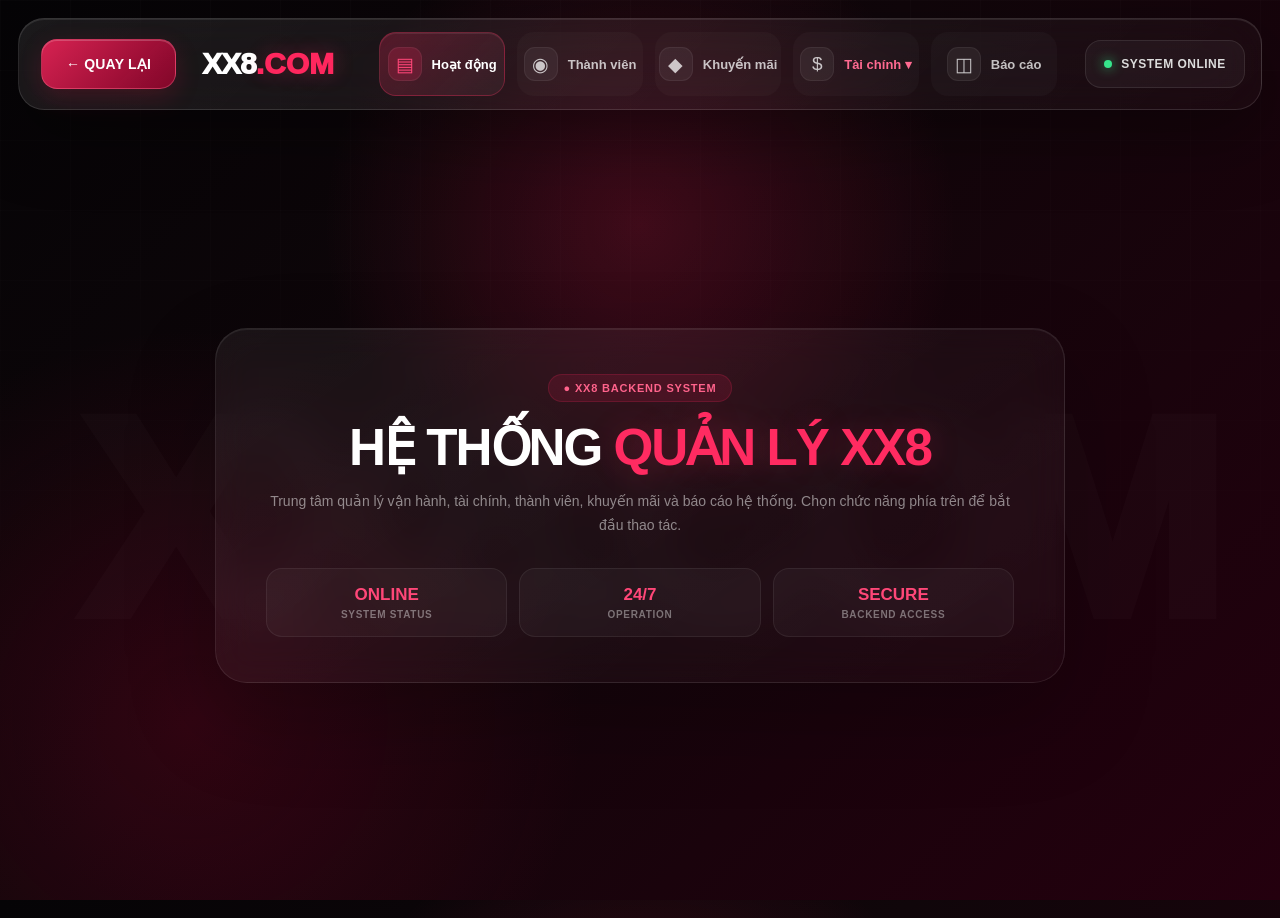
==== index.html @ fedb5f0b "Add files via upload" ====
<!DOCTYPE html>
<html lang="vi">

<head>

<meta charset="UTF-8">

<meta name="viewport" content="width=device-width, initial-scale=1.0">

<title>XX8.COM - Hệ Thống Quản Lý</title>


<style>

/* =========================================================
   RESET
========================================================= */

*{
    margin:0;
    padding:0;
    box-sizing:border-box;
}

html,
body{
    width:100%;
    height:100%;
}

body{

    font-family:
    "Segoe UI",
    Arial,
    sans-serif;

    color:#fff;

    overflow:hidden;

    background:
        radial-gradient(
            circle at 50% 25%,
            rgba(255,30,90,.20),
            transparent 34%
        ),
        radial-gradient(
            circle at 15% 80%,
            rgba(180,0,50,.20),
            transparent 30%
        ),
        linear-gradient(
            135deg,
            #050406 0%,
            #10060a 42%,
            #24000e 100%
        );
}


/* =========================================================
   BACKGROUND DECORATION
========================================================= */

body::before{

    content:"";

    position:fixed;

    inset:0;

    pointer-events:none;

    background-image:
        linear-gradient(
            rgba(255,255,255,.018) 1px,
            transparent 1px
        ),
        linear-gradient(
            90deg,
            rgba(255,255,255,.018) 1px,
            transparent 1px
        );

    background-size:
        70px 70px;

    mask-image:
        linear-gradient(
            to bottom,
            rgba(0,0,0,.75),
            transparent
        );
}


body::after{

    content:"XX8.COM";

    position:fixed;

    left:50%;
    top:58%;

    transform:
        translate(-50%,-50%);

    color:
        rgba(255,255,255,.018);

    font-size:
        clamp(120px,22vw,420px);

    font-weight:1000;

    letter-spacing:-20px;

    pointer-events:none;

    user-select:none;

    z-index:0;
}


/* =========================================================
   TOP WRAPPER
========================================================= */

.top-wrapper{

    width:calc(100% - 36px);

    height:92px;

    margin:18px;

    position:relative;

    display:flex;

    align-items:center;

    padding:0 22px;

    border-radius:26px;

    background:
        linear-gradient(
            135deg,
            rgba(255,255,255,.085),
            rgba(255,255,255,.025)
        );

    border:
        1px solid rgba(255,255,255,.12);

    box-shadow:
        0 25px 70px rgba(0,0,0,.35),
        inset 0 1px 0 rgba(255,255,255,.09);

    backdrop-filter:
        blur(28px);

    -webkit-backdrop-filter:
        blur(28px);

    z-index:10000;
}


/* =========================================================
   BACK BUTTON
========================================================= */

.back-home{

    width:135px;
    height:50px;

    border:none;

    outline:none;

    border-radius:16px;

    color:white;

    font-size:14px;

    font-weight:800;

    letter-spacing:.2px;

    cursor:pointer;

    background:
        linear-gradient(
            135deg,
            rgba(255,37,93,.82),
            rgba(170,0,48,.72)
        );

    border:
        1px solid rgba(255,110,145,.38);

    box-shadow:
        0 8px 25px rgba(255,20,80,.17),
        inset 0 1px 0 rgba(255,255,255,.2);

    transition:
        transform .25s ease,
        box-shadow .25s ease,
        background .25s ease;

    flex-shrink:0;
}


.back-home:hover{

    transform:
        translateY(-2px);

    background:
        linear-gradient(
            135deg,
            #ff285f,
            #d70043
        );

    box-shadow:
        0 10px 35px rgba(255,20,80,.38);
}


/* =========================================================
   BRAND
========================================================= */

.brand{

    margin-left:26px;
    margin-right:45px;

    display:flex;
    align-items:center;

    white-space:nowrap;
}


.brand-main{

    font-size:30px;

    font-weight:1000;

    letter-spacing:-1px;

    color:#fff;
}


.brand-com{

    font-size:30px;

    font-weight:1000;

    color:#ff275e;

    text-shadow:
        0 0 20px rgba(255,39,94,.32);
}


/* =========================================================
   MENU
========================================================= */

.top-menu{

    flex:1;

    height:100%;

    display:flex;

    align-items:center;

    justify-content:center;

    gap:12px;
}


.nav-item{

    width:126px;
    height:64px;

    position:relative;

    display:flex;

    align-items:center;
    justify-content:center;

    gap:10px;

    color:
        rgba(255,255,255,.74);

    border-radius:17px;

    cursor:pointer;

    background:
        rgba(255,255,255,.025);

    border:
        1px solid transparent;

    transition:
        all .25s ease;
}


.nav-item:hover{

    color:#fff;

    transform:
        translateY(-2px);

    background:
        rgba(255,255,255,.065);

    border-color:
        rgba(255,255,255,.10);
}


.nav-item.active{

    color:#fff;

    background:
        linear-gradient(
            135deg,
            rgba(255,40,95,.26),
            rgba(255,255,255,.045)
        );

    border:
        1px solid rgba(255,54,103,.28);

    box-shadow:
        inset 0 1px 0 rgba(255,255,255,.08);
}


.nav-icon{

    width:34px;
    height:34px;

    display:flex;

    align-items:center;
    justify-content:center;

    border-radius:11px;

    font-size:19px;

    background:
        rgba(255,255,255,.055);

    border:
        1px solid rgba(255,255,255,.06);
}


.nav-item.active .nav-icon{

    background:
        rgba(255,39,94,.18);

    color:#ff4779;
}


.nav-title{

    font-size:13px;

    font-weight:700;

    white-space:nowrap;
}


/* =========================================================
   FINANCE
========================================================= */

.dropdown .nav-title{

    color:#ff6a91;
}


.dropdown:hover .nav-title{

    color:#fff;
}


/* =========================================================
   ONLINE STATUS
========================================================= */

.system-status{

    min-width:160px;

    height:48px;

    margin-left:28px;

    padding:0 18px;

    display:flex;

    align-items:center;
    justify-content:center;

    gap:9px;

    border-radius:16px;

    background:
        rgba(255,255,255,.045);

    border:
        1px solid rgba(255,255,255,.09);

    color:#dcdcdc;

    font-size:12px;

    font-weight:800;

    letter-spacing:.5px;
}


.status-dot{

    width:8px;
    height:8px;

    border-radius:50%;

    background:#36e58b;

    box-shadow:
        0 0 12px rgba(54,229,139,.8);
}


/* =========================================================
   DROPDOWN
========================================================= */

.dropdown-box{

    position:absolute;

    top:74px;
    left:50%;

    transform:
        translateX(-50%);

    width:410px;

    padding:10px;

    display:none;

    border-radius:24px;

    background:
        linear-gradient(
            145deg,
            rgba(25,14,20,.82),
            rgba(12,8,11,.72)
        );

    border:
        1px solid rgba(255,255,255,.12);

    backdrop-filter:
        blur(34px);

    -webkit-backdrop-filter:
        blur(34px);

    box-shadow:
        0 35px 100px rgba(0,0,0,.65),
        inset 0 1px 0 rgba(255,255,255,.08);

    z-index:999999;
}


.dropdown-box.show{

    display:block;

    animation:
        dropdownOpen .22s ease;
}


@keyframes dropdownOpen{

    from{

        opacity:0;

        transform:
            translateX(-50%)
            translateY(-9px)
            scale(.98);

    }

    to{

        opacity:1;

        transform:
            translateX(-50%)
            translateY(0)
            scale(1);

    }

}


/* =========================================================
   DROPDOWN HEADER
========================================================= */

.dropdown-header{

    padding:
        11px 13px 13px;

    margin-bottom:5px;

    border-bottom:
        1px solid rgba(255,255,255,.08);
}


.dropdown-header strong{

    display:block;

    color:#fff;

    font-size:14px;
}


.dropdown-header span{

    display:block;

    margin-top:4px;

    color:
        rgba(255,255,255,.43);

    font-size:11px;
}


/* =========================================================
   DROPDOWN ITEMS
========================================================= */

.finance-item{

    width:100%;

    min-height:51px;

    padding:7px 10px;

    display:flex;

    align-items:center;

    gap:12px;

    border-radius:14px;

    cursor:pointer;

    color:
        rgba(255,255,255,.78);

    transition:
        all .20s ease;

    border:
        1px solid transparent;
}


.finance-item + .finance-item{

    margin-top:3px;
}


.finance-icon{

    width:36px;
    height:36px;

    flex-shrink:0;

    display:flex;

    align-items:center;
    justify-content:center;

    border-radius:11px;

    background:
        linear-gradient(
            145deg,
            rgba(255,42,96,.15),
            rgba(255,255,255,.035)
        );

    border:
        1px solid rgba(255,61,109,.10);

    font-size:17px;
}


.finance-text{

    flex:1;

    min-width:0;
}


.finance-text strong{

    display:block;

    font-size:13px;

    color:#eee;

    font-weight:650;
}


.finance-text small{

    display:block;

    margin-top:3px;

    color:
        rgba(255,255,255,.35);

    font-size:10px;
}


.finance-arrow{

    color:
        rgba(255,255,255,.2);

    font-size:18px;

    transition:
        .2s;
}


.finance-item:hover{

    transform:
        translateX(4px);

    background:
        linear-gradient(
            90deg,
            rgba(255,39,94,.18),
            rgba(255,255,255,.035)
        );

    border-color:
        rgba(255,62,111,.18);

    color:#fff;
}


.finance-item:hover .finance-icon{

    background:
        rgba(255,39,94,.28);
}


.finance-item:hover .finance-arrow{

    color:#ff4778;

    transform:
        translateX(3px);
}


/* =========================================================
   MAIN HOME PANEL
========================================================= */

.main-content{

    position:relative;

    z-index:2;

    width:
        calc(100% - 70px);

    height:
        calc(100vh - 145px);

    margin:
        15px auto 0;

    display:flex;

    align-items:center;
    justify-content:center;
}


.welcome-panel{

    width:
        min(850px,90%);

    padding:
        45px 50px;

    text-align:center;

    border-radius:32px;

    background:
        linear-gradient(
            145deg,
            rgba(255,255,255,.060),
            rgba(255,255,255,.018)
        );

    border:
        1px solid rgba(255,255,255,.09);

    box-shadow:
        0 35px 90px rgba(0,0,0,.22),
        inset 0 1px 0 rgba(255,255,255,.07);

    backdrop-filter:
        blur(18px);

    -webkit-backdrop-filter:
        blur(18px);
}


.welcome-badge{

    display:inline-flex;

    align-items:center;

    gap:7px;

    padding:7px 15px;

    margin-bottom:20px;

    border-radius:30px;

    background:
        rgba(255,39,94,.12);

    border:
        1px solid rgba(255,39,94,.18);

    color:#ff638c;

    font-size:11px;

    font-weight:800;

    letter-spacing:.8px;
}


.welcome-title{

    font-size:
        clamp(32px,4vw,58px);

    line-height:1;

    font-weight:900;

    letter-spacing:-2px;
}


.welcome-title span{

    color:#ff2b61;

    text-shadow:
        0 0 30px rgba(255,43,97,.22);
}


.welcome-desc{

    margin-top:17px;

    color:
        rgba(255,255,255,.50);

    font-size:14px;

    line-height:1.7;
}


/* =========================================================
   MINI STATS
========================================================= */

.mini-stats{

    margin-top:30px;

    display:grid;

    grid-template-columns:
        repeat(3,1fr);

    gap:12px;
}


.mini-stat{

    padding:16px;

    border-radius:16px;

    background:
        rgba(255,255,255,.035);

    border:
        1px solid rgba(255,255,255,.065);
}


.mini-stat strong{

    display:block;

    color:#ff4778;

    font-size:17px;
}


.mini-stat span{

    display:block;

    margin-top:4px;

    color:
        rgba(255,255,255,.40);

    font-size:10px;

    font-weight:700;

    letter-spacing:.7px;
}


/* =========================================================
   RESPONSIVE
========================================================= */

@media(max-width:1050px){

    body{
        overflow:auto;
    }

    .top-wrapper{

        height:auto;

        min-height:90px;

        padding:
            15px;

        flex-wrap:wrap;

        gap:12px;
    }

    .brand{

        margin:
            0 20px;

    }

    .top-menu{

        order:3;

        width:100%;

        height:auto;

        flex-wrap:wrap;

        padding:10px 0;
    }

    .system-status{

        margin-left:auto;
    }

    .dropdown-box{

        position:fixed;

        top:165px;

        width:
            min(410px,calc(100vw - 30px));
    }

    .main-content{

        height:auto;

        padding:
            40px 0;
    }

}


@media(max-width:600px){

    .brand{

        display:none;

    }

    .system-status{

        min-width:auto;

        padding:
            0 12px;
    }

    .system-status span:last-child{

        display:none;
    }

    .nav-item{

        width:
            calc(50% - 8px);

    }

    .welcome-panel{

        padding:
            30px 20px;

    }

}

</style>

</head>



<body>


<!-- =========================================================
     HEADER
========================================================= -->

<header class="top-wrapper">


    <button
        class="back-home"
        onclick="goBack()"
    >
        ← QUAY LẠI
    </button>



    <div class="brand">

        <span class="brand-main">
            XX8
        </span>

        <span class="brand-com">
            .COM
        </span>

    </div>



    <nav class="top-menu">


        <!-- HOẠT ĐỘNG -->

        <div class="nav-item active">

            <div class="nav-icon">
                ▤
            </div>

            <div class="nav-title">
                Hoạt động
            </div>

        </div>



        <!-- THÀNH VIÊN -->

        <div class="nav-item">

            <div class="nav-icon">
                ◉
            </div>

            <div class="nav-title">
                Thành viên
            </div>

        </div>



        <!-- KHUYẾN MÃI -->

        <div class="nav-item">

            <div class="nav-icon">
                ◆
            </div>

            <div class="nav-title">
                Khuyến mãi
            </div>

        </div>



        <!-- TÀI CHÍNH -->

        <div
            class="nav-item dropdown"
            onclick="toggleFinance(event)"
        >

            <div class="nav-icon">
                $
            </div>

            <div class="nav-title">
                Tài chính ▾
            </div>



            <div class="dropdown-box">


                <div class="dropdown-header">

                    <strong>
                        TÀI CHÍNH
                    </strong>

                    <span>
                        Chọn chức năng bạn muốn truy cập
                    </span>

                </div>



                <!-- 1 -->

                <div
                    class="finance-item"
                    onclick="openPage('tong_nap_tien.html')"
                >

                    <div class="finance-icon">
                        $
                    </div>

                    <div class="finance-text">

                        <strong>
                            Tổng nạp tiền
                        </strong>

                        <small>
                            Theo dõi tổng dữ liệu nạp
                        </small>

                    </div>

                    <div class="finance-arrow">
                        ›
                    </div>

                </div>



                <!-- 2 -->

                <div
                    class="finance-item"
                    onclick="openPage('tao_lenh_nap.html')"
                >

                    <div class="finance-icon">
                        +
                    </div>

                    <div class="finance-text">

                        <strong>
                            Tạo lệnh nạp tiền
                        </strong>

                        <small>
                            Khởi tạo lệnh nạp mới
                        </small>

                    </div>

                    <div class="finance-arrow">
                        ›
                    </div>

                </div>



                <!-- 3 -->

                <div
                    class="finance-item"
                    onclick="openPage('tong_nap_nhanh.html')"
                >

                    <div class="finance-icon">
                        ⚡
                    </div>

                    <div class="finance-text">

                        <strong>
                            Tổng nạp nhanh
                        </strong>

                        <small>
                            Kiểm tra dữ liệu nạp nhanh
                        </small>

                    </div>

                    <div class="finance-arrow">
                        ›
                    </div>

                </div>



                <!-- 4 -->

                <div
                    class="finance-item"
                    onclick="openPage('quan_ly_rut_tien.html')"
                >

                    <div class="finance-icon">
                        ↓
                    </div>

                    <div class="finance-text">

                        <strong>
                            Quản lý rút tiền
                        </strong>

                        <small>
                            Quản lý và kiểm tra yêu cầu rút
                        </small>

                    </div>

                    <div class="finance-arrow">
                        ›
                    </div>

                </div>



                <!-- 5 -->

                <div
                    class="finance-item"
                    onclick="openPage('nhiem_vu_co_cuoc.html')"
                >

                    <div class="finance-icon">
                        ◎
                    </div>

                    <div class="finance-text">

                        <strong>
                            Nhiệm vụ cơ cược (Kiểm toán)
                        </strong>

                        <small>
                            Kiểm tra nhiệm vụ và kiểm toán
                        </small>

                    </div>

                    <div class="finance-arrow">
                        ›
                    </div>

                </div>



                <!-- 6 -->

                <div
                    class="finance-item"
                    onclick="openPage('dieu_chinh_tien.html')"
                >

                    <div class="finance-icon">
                        ⚙
                    </div>

                    <div class="finance-text">

                        <strong>
                            Điều chỉnh tiền thủ công
                        </strong>

                        <small>
                            Điều chỉnh dữ liệu theo nghiệp vụ
                        </small>

                    </div>

                    <div class="finance-arrow">
                        ›
                    </div>

                </div>



                <!-- 7 -->

                <div
                    class="finance-item"
                    onclick="openPage('ty_gia_ngan_hang.html')"
                >

                    <div class="finance-icon">
                        ◫
                    </div>

                    <div class="finance-text">

                        <strong>
                            Tỷ giá hối đoái và quản lý ngân hàng
                        </strong>

                        <small>
                            Quản lý tỷ giá và thông tin ngân hàng
                        </small>

                    </div>

                    <div class="finance-arrow">
                        ›
                    </div>

                </div>



                <!-- 8 -->

                <div
                    class="finance-item"
                    onclick="openPage('xep_hang_thanh_toan.html')"
                >

                    <div class="finance-icon">
                        ≡
                    </div>

                    <div class="finance-text">

                        <strong>
                            Xếp hạng thanh toán ba đảng
                        </strong>

                        <small>
                            Theo dõi thứ hạng thanh toán
                        </small>

                    </div>

                    <div class="finance-arrow">
                        ›
                    </div>

                </div>


            </div>

        </div>



        <!-- BÁO CÁO -->

        <div class="nav-item">

            <div class="nav-icon">
                ◫
            </div>

            <div class="nav-title">
                Báo cáo
            </div>

        </div>


    </nav>



    <div class="system-status">

        <span class="status-dot"></span>

        <span>
            SYSTEM ONLINE
        </span>

    </div>


</header>



<!-- =========================================================
     MAIN CONTENT
========================================================= -->

<main class="main-content">


    <section class="welcome-panel">


        <div class="welcome-badge">
            ● XX8 BACKEND SYSTEM
        </div>


        <h1 class="welcome-title">

            HỆ THỐNG
            <span>QUẢN LÝ XX8</span>

        </h1>


        <p class="welcome-desc">

            Trung tâm quản lý vận hành, tài chính,
            thành viên, khuyến mãi và báo cáo hệ thống.
            Chọn chức năng phía trên để bắt đầu thao tác.

        </p>



        <div class="mini-stats">


            <div class="mini-stat">

                <strong>
                    ONLINE
                </strong>

                <span>
                    SYSTEM STATUS
                </span>

            </div>


            <div class="mini-stat">

                <strong>
                    24/7
                </strong>

                <span>
                    OPERATION
                </span>

            </div>


            <div class="mini-stat">

                <strong>
                    SECURE
                </strong>

                <span>
                    BACKEND ACCESS
                </span>

            </div>


        </div>


    </section>


</main>



<script>

/* =========================================================
   TOGGLE FINANCE
========================================================= */

function toggleFinance(e){

    e.stopPropagation();

    const menu =
        document.querySelector(".dropdown-box");

    if(menu){

        menu.classList.toggle("show");

    }

}



/* =========================================================
   CLICK OUTSIDE
========================================================= */

document.addEventListener(
    "click",
    function(){

        const menu =
            document.querySelector(".dropdown-box");

        if(menu){

            menu.classList.remove("show");

        }

    }
);



/* =========================================================
   KEEP MENU CLICK
========================================================= */

const dropdownBox =
    document.querySelector(".dropdown-box");


if(dropdownBox){

    dropdownBox.addEventListener(
        "click",
        function(e){

            e.stopPropagation();

        }
    );

}



/* =========================================================
   OPEN PAGE
========================================================= */

function openPage(url){

    window.location.href=url;

}



/* =========================================================
   BACK
========================================================= */

function goBack(){

    window.history.back();

}

</script>


</body>

</html>
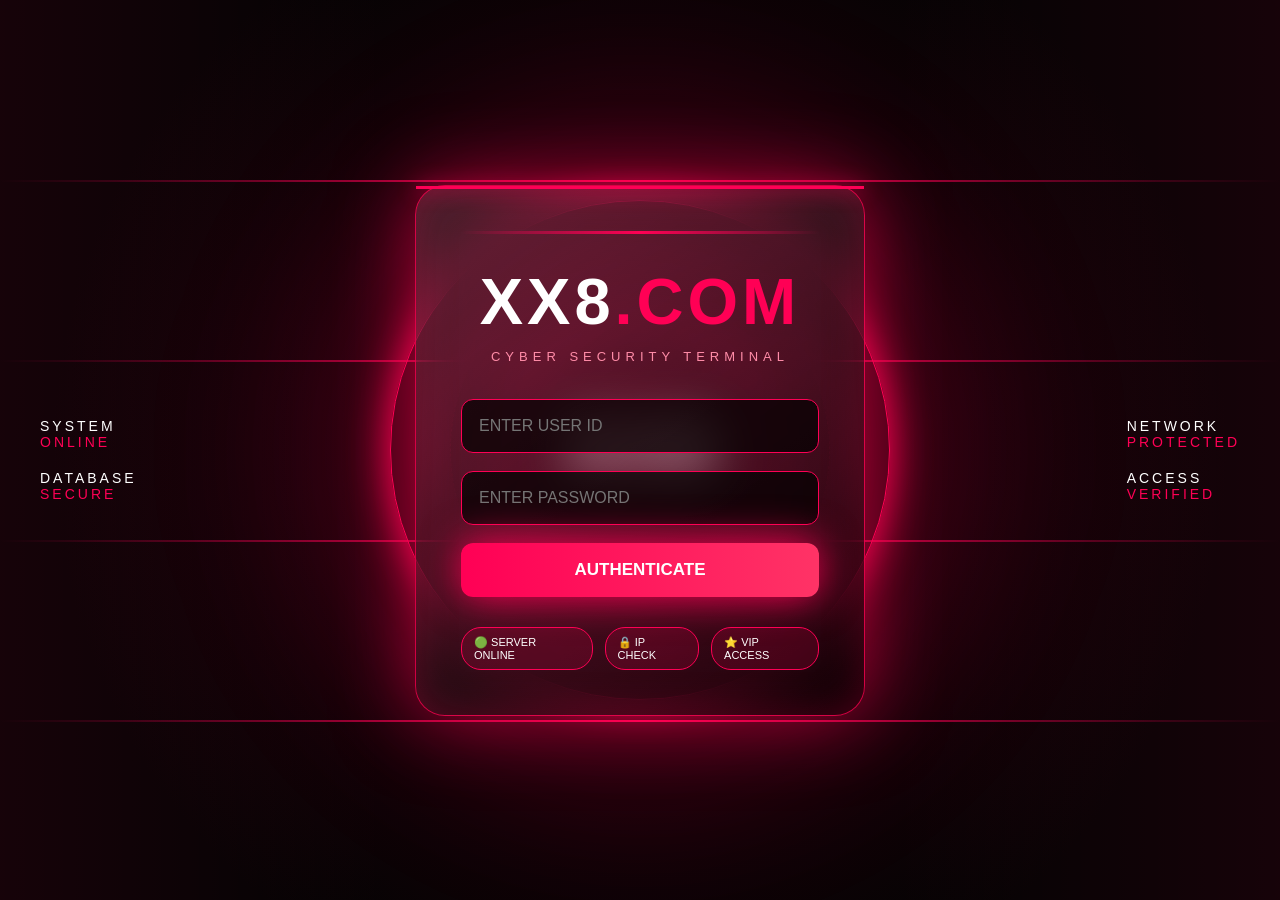
==== commit d91400f3: "Add files via upload" ====
--- a/index.html
+++ b/index.html
@@ -2,1623 +2,715 @@
 <html lang="vi">
 
 <head>
+<script>
+
+if(localStorage.getItem("login") !== "true"){
+
+    window.location.href="/login.html";
+
+}
+
+</script>
 
 <meta charset="UTF-8">
 
 <meta name="viewport" content="width=device-width, initial-scale=1.0">
 
-<title>XX8.COM - Hệ Thống Quản Lý</title>
-
-
-<style>
-
-/* =========================================================
-   RESET
-========================================================= */
-
-*{
-    margin:0;
-    padding:0;
-    box-sizing:border-box;
-}
-
-html,
-body{
-    width:100%;
-    height:100%;
-}
-
-body{
-
-    font-family:
-    "Segoe UI",
-    Arial,
-    sans-serif;
-
-    color:#fff;
-
-    overflow:hidden;
-
-    background:
-        radial-gradient(
-            circle at 50% 25%,
-            rgba(255,30,90,.20),
-            transparent 34%
-        ),
-        radial-gradient(
-            circle at 15% 80%,
-            rgba(180,0,50,.20),
-            transparent 30%
-        ),
-        linear-gradient(
-            135deg,
-            #050406 0%,
-            #10060a 42%,
-            #24000e 100%
-        );
-}
-
-
-/* =========================================================
-   BACKGROUND DECORATION
-========================================================= */
-
-body::before{
-
-    content:"";
-
-    position:fixed;
-
-    inset:0;
-
-    pointer-events:none;
-
-    background-image:
-        linear-gradient(
-            rgba(255,255,255,.018) 1px,
-            transparent 1px
-        ),
-        linear-gradient(
-            90deg,
-            rgba(255,255,255,.018) 1px,
-            transparent 1px
-        );
-
-    background-size:
-        70px 70px;
-
-    mask-image:
-        linear-gradient(
-            to bottom,
-            rgba(0,0,0,.75),
-            transparent
-        );
-}
-
-
-body::after{
-
-    content:"XX8.COM";
-
-    position:fixed;
-
-    left:50%;
-    top:58%;
-
-    transform:
-        translate(-50%,-50%);
-
-    color:
-        rgba(255,255,255,.018);
-
-    font-size:
-        clamp(120px,22vw,420px);
-
-    font-weight:1000;
-
-    letter-spacing:-20px;
-
-    pointer-events:none;
-
-    user-select:none;
-
-    z-index:0;
-}
-
-
-/* =========================================================
-   TOP WRAPPER
-========================================================= */
-
-.top-wrapper{
-
-    width:calc(100% - 36px);
-
-    height:92px;
-
-    margin:18px;
-
-    position:relative;
-
-    display:flex;
-
-    align-items:center;
-
-    padding:0 22px;
-
-    border-radius:26px;
-
-    background:
-        linear-gradient(
-            135deg,
-            rgba(255,255,255,.085),
-            rgba(255,255,255,.025)
-        );
-
-    border:
-        1px solid rgba(255,255,255,.12);
-
-    box-shadow:
-        0 25px 70px rgba(0,0,0,.35),
-        inset 0 1px 0 rgba(255,255,255,.09);
-
-    backdrop-filter:
-        blur(28px);
-
-    -webkit-backdrop-filter:
-        blur(28px);
-
-    z-index:10000;
-}
-
-
-/* =========================================================
-   BACK BUTTON
-========================================================= */
-
-.back-home{
-
-    width:135px;
-    height:50px;
-
-    border:none;
-
-    outline:none;
-
-    border-radius:16px;
-
-    color:white;
-
-    font-size:14px;
-
-    font-weight:800;
-
-    letter-spacing:.2px;
-
-    cursor:pointer;
-
-    background:
-        linear-gradient(
-            135deg,
-            rgba(255,37,93,.82),
-            rgba(170,0,48,.72)
-        );
-
-    border:
-        1px solid rgba(255,110,145,.38);
-
-    box-shadow:
-        0 8px 25px rgba(255,20,80,.17),
-        inset 0 1px 0 rgba(255,255,255,.2);
-
-    transition:
-        transform .25s ease,
-        box-shadow .25s ease,
-        background .25s ease;
-
-    flex-shrink:0;
-}
-
-
-.back-home:hover{
-
-    transform:
-        translateY(-2px);
-
-    background:
-        linear-gradient(
-            135deg,
-            #ff285f,
-            #d70043
-        );
-
-    box-shadow:
-        0 10px 35px rgba(255,20,80,.38);
-}
-
-
-/* =========================================================
-   BRAND
-========================================================= */
-
-.brand{
-
-    margin-left:26px;
-    margin-right:45px;
-
-    display:flex;
-    align-items:center;
-
-    white-space:nowrap;
-}
-
-
-.brand-main{
-
-    font-size:30px;
-
-    font-weight:1000;
-
-    letter-spacing:-1px;
-
-    color:#fff;
-}
-
-
-.brand-com{
-
-    font-size:30px;
-
-    font-weight:1000;
-
-    color:#ff275e;
-
-    text-shadow:
-        0 0 20px rgba(255,39,94,.32);
-}
-
-
-/* =========================================================
-   MENU
-========================================================= */
-
-.top-menu{
-
-    flex:1;
-
-    height:100%;
-
-    display:flex;
-
-    align-items:center;
-
-    justify-content:center;
-
-    gap:12px;
-}
-
-
-.nav-item{
-
-    width:126px;
-    height:64px;
-
-    position:relative;
-
-    display:flex;
-
-    align-items:center;
-    justify-content:center;
-
-    gap:10px;
-
-    color:
-        rgba(255,255,255,.74);
-
-    border-radius:17px;
-
-    cursor:pointer;
-
-    background:
-        rgba(255,255,255,.025);
-
-    border:
-        1px solid transparent;
-
-    transition:
-        all .25s ease;
-}
-
-
-.nav-item:hover{
-
-    color:#fff;
-
-    transform:
-        translateY(-2px);
-
-    background:
-        rgba(255,255,255,.065);
-
-    border-color:
-        rgba(255,255,255,.10);
-}
-
-
-.nav-item.active{
-
-    color:#fff;
-
-    background:
-        linear-gradient(
-            135deg,
-            rgba(255,40,95,.26),
-            rgba(255,255,255,.045)
-        );
-
-    border:
-        1px solid rgba(255,54,103,.28);
-
-    box-shadow:
-        inset 0 1px 0 rgba(255,255,255,.08);
-}
-
-
-.nav-icon{
-
-    width:34px;
-    height:34px;
-
-    display:flex;
-
-    align-items:center;
-    justify-content:center;
-
-    border-radius:11px;
-
-    font-size:19px;
-
-    background:
-        rgba(255,255,255,.055);
-
-    border:
-        1px solid rgba(255,255,255,.06);
-}
-
-
-.nav-item.active .nav-icon{
-
-    background:
-        rgba(255,39,94,.18);
-
-    color:#ff4779;
-}
-
-
-.nav-title{
-
-    font-size:13px;
-
-    font-weight:700;
-
-    white-space:nowrap;
-}
-
-
-/* =========================================================
-   FINANCE
-========================================================= */
-
-.dropdown .nav-title{
-
-    color:#ff6a91;
-}
-
-
-.dropdown:hover .nav-title{
-
-    color:#fff;
-}
-
-
-/* =========================================================
-   ONLINE STATUS
-========================================================= */
-
-.system-status{
-
-    min-width:160px;
-
-    height:48px;
-
-    margin-left:28px;
-
-    padding:0 18px;
-
-    display:flex;
-
-    align-items:center;
-    justify-content:center;
-
-    gap:9px;
-
-    border-radius:16px;
-
-    background:
-        rgba(255,255,255,.045);
-
-    border:
-        1px solid rgba(255,255,255,.09);
-
-    color:#dcdcdc;
-
-    font-size:12px;
-
-    font-weight:800;
-
-    letter-spacing:.5px;
-}
-
-
-.status-dot{
-
-    width:8px;
-    height:8px;
-
-    border-radius:50%;
-
-    background:#36e58b;
-
-    box-shadow:
-        0 0 12px rgba(54,229,139,.8);
-}
-
-
-/* =========================================================
-   DROPDOWN
-========================================================= */
-
-.dropdown-box{
-
-    position:absolute;
-
-    top:74px;
-    left:50%;
-
-    transform:
-        translateX(-50%);
-
-    width:410px;
-
-    padding:10px;
-
-    display:none;
-
-    border-radius:24px;
-
-    background:
-        linear-gradient(
-            145deg,
-            rgba(25,14,20,.82),
-            rgba(12,8,11,.72)
-        );
-
-    border:
-        1px solid rgba(255,255,255,.12);
-
-    backdrop-filter:
-        blur(34px);
-
-    -webkit-backdrop-filter:
-        blur(34px);
-
-    box-shadow:
-        0 35px 100px rgba(0,0,0,.65),
-        inset 0 1px 0 rgba(255,255,255,.08);
-
-    z-index:999999;
-}
-
-
-.dropdown-box.show{
-
-    display:block;
-
-    animation:
-        dropdownOpen .22s ease;
-}
-
-
-@keyframes dropdownOpen{
-
-    from{
-
-        opacity:0;
-
-        transform:
-            translateX(-50%)
-            translateY(-9px)
-            scale(.98);
-
-    }
-
-    to{
-
-        opacity:1;
-
-        transform:
-            translateX(-50%)
-            translateY(0)
-            scale(1);
-
-    }
-
-}
-
-
-/* =========================================================
-   DROPDOWN HEADER
-========================================================= */
-
-.dropdown-header{
-
-    padding:
-        11px 13px 13px;
-
-    margin-bottom:5px;
-
-    border-bottom:
-        1px solid rgba(255,255,255,.08);
-}
-
-
-.dropdown-header strong{
-
-    display:block;
-
-    color:#fff;
-
-    font-size:14px;
-}
-
-
-.dropdown-header span{
-
-    display:block;
-
-    margin-top:4px;
-
-    color:
-        rgba(255,255,255,.43);
-
-    font-size:11px;
-}
-
-
-/* =========================================================
-   DROPDOWN ITEMS
-========================================================= */
-
-.finance-item{
-
-    width:100%;
-
-    min-height:51px;
-
-    padding:7px 10px;
-
-    display:flex;
-
-    align-items:center;
-
-    gap:12px;
-
-    border-radius:14px;
-
-    cursor:pointer;
-
-    color:
-        rgba(255,255,255,.78);
-
-    transition:
-        all .20s ease;
-
-    border:
-        1px solid transparent;
-}
-
-
-.finance-item + .finance-item{
-
-    margin-top:3px;
-}
-
-
-.finance-icon{
-
-    width:36px;
-    height:36px;
-
-    flex-shrink:0;
-
-    display:flex;
-
-    align-items:center;
-    justify-content:center;
-
-    border-radius:11px;
-
-    background:
-        linear-gradient(
-            145deg,
-            rgba(255,42,96,.15),
-            rgba(255,255,255,.035)
-        );
-
-    border:
-        1px solid rgba(255,61,109,.10);
-
-    font-size:17px;
-}
-
-
-.finance-text{
-
-    flex:1;
-
-    min-width:0;
-}
-
-
-.finance-text strong{
-
-    display:block;
-
-    font-size:13px;
-
-    color:#eee;
-
-    font-weight:650;
-}
-
-
-.finance-text small{
-
-    display:block;
-
-    margin-top:3px;
-
-    color:
-        rgba(255,255,255,.35);
-
-    font-size:10px;
-}
-
-
-.finance-arrow{
-
-    color:
-        rgba(255,255,255,.2);
-
-    font-size:18px;
-
-    transition:
-        .2s;
-}
-
-
-.finance-item:hover{
-
-    transform:
-        translateX(4px);
-
-    background:
-        linear-gradient(
-            90deg,
-            rgba(255,39,94,.18),
-            rgba(255,255,255,.035)
-        );
-
-    border-color:
-        rgba(255,62,111,.18);
-
-    color:#fff;
-}
-
-
-.finance-item:hover .finance-icon{
-
-    background:
-        rgba(255,39,94,.28);
-}
-
-
-.finance-item:hover .finance-arrow{
-
-    color:#ff4778;
-
-    transform:
-        translateX(3px);
-}
-
-
-/* =========================================================
-   MAIN HOME PANEL
-========================================================= */
-
-.main-content{
-
-    position:relative;
-
-    z-index:2;
-
-    width:
-        calc(100% - 70px);
-
-    height:
-        calc(100vh - 145px);
-
-    margin:
-        15px auto 0;
-
-    display:flex;
-
-    align-items:center;
-    justify-content:center;
-}
-
-
-.welcome-panel{
-
-    width:
-        min(850px,90%);
-
-    padding:
-        45px 50px;
-
-    text-align:center;
-
-    border-radius:32px;
-
-    background:
-        linear-gradient(
-            145deg,
-            rgba(255,255,255,.060),
-            rgba(255,255,255,.018)
-        );
-
-    border:
-        1px solid rgba(255,255,255,.09);
-
-    box-shadow:
-        0 35px 90px rgba(0,0,0,.22),
-        inset 0 1px 0 rgba(255,255,255,.07);
-
-    backdrop-filter:
-        blur(18px);
-
-    -webkit-backdrop-filter:
-        blur(18px);
-}
-
-
-.welcome-badge{
-
-    display:inline-flex;
-
-    align-items:center;
-
-    gap:7px;
-
-    padding:7px 15px;
-
-    margin-bottom:20px;
-
-    border-radius:30px;
-
-    background:
-        rgba(255,39,94,.12);
-
-    border:
-        1px solid rgba(255,39,94,.18);
-
-    color:#ff638c;
-
-    font-size:11px;
-
-    font-weight:800;
-
-    letter-spacing:.8px;
-}
-
-
-.welcome-title{
-
-    font-size:
-        clamp(32px,4vw,58px);
-
-    line-height:1;
-
-    font-weight:900;
-
-    letter-spacing:-2px;
-}
-
-
-.welcome-title span{
-
-    color:#ff2b61;
-
-    text-shadow:
-        0 0 30px rgba(255,43,97,.22);
-}
-
-
-.welcome-desc{
-
-    margin-top:17px;
-
-    color:
-        rgba(255,255,255,.50);
-
-    font-size:14px;
-
-    line-height:1.7;
-}
-
-
-/* =========================================================
-   MINI STATS
-========================================================= */
-
-.mini-stats{
-
-    margin-top:30px;
-
-    display:grid;
-
-    grid-template-columns:
-        repeat(3,1fr);
-
-    gap:12px;
-}
-
-
-.mini-stat{
-
-    padding:16px;
-
-    border-radius:16px;
-
-    background:
-        rgba(255,255,255,.035);
-
-    border:
-        1px solid rgba(255,255,255,.065);
-}
-
-
-.mini-stat strong{
-
-    display:block;
-
-    color:#ff4778;
-
-    font-size:17px;
-}
-
-
-.mini-stat span{
-
-    display:block;
-
-    margin-top:4px;
-
-    color:
-        rgba(255,255,255,.40);
-
-    font-size:10px;
-
-    font-weight:700;
-
-    letter-spacing:.7px;
-}
-
-
-/* =========================================================
-   RESPONSIVE
-========================================================= */
-
-@media(max-width:1050px){
-
-    body{
-        overflow:auto;
-    }
-
-    .top-wrapper{
-
-        height:auto;
-
-        min-height:90px;
-
-        padding:
-            15px;
-
-        flex-wrap:wrap;
-
-        gap:12px;
-    }
-
-    .brand{
-
-        margin:
-            0 20px;
-
-    }
-
-    .top-menu{
-
-        order:3;
-
-        width:100%;
-
-        height:auto;
-
-        flex-wrap:wrap;
-
-        padding:10px 0;
-    }
-
-    .system-status{
-
-        margin-left:auto;
-    }
-
-    .dropdown-box{
-
-        position:fixed;
-
-        top:165px;
-
-        width:
-            min(410px,calc(100vw - 30px));
-    }
-
-    .main-content{
-
-        height:auto;
-
-        padding:
-            40px 0;
-    }
-
-}
-
-
-@media(max-width:600px){
-
-    .brand{
-
-        display:none;
-
-    }
-
-    .system-status{
-
-        min-width:auto;
-
-        padding:
-            0 12px;
-    }
-
-    .system-status span:last-child{
-
-        display:none;
-    }
-
-    .nav-item{
-
-        width:
-            calc(50% - 8px);
-
-    }
-
-    .welcome-panel{
-
-        padding:
-            30px 20px;
-
-    }
-
-}
-
-</style>
+<title>XX8.COM - Hệ Thống Lưu Trình</title>
+
+<link rel="stylesheet" href="/css/style.css">
 
 </head>
 
 
-
 <body>
 
 
-<!-- =========================================================
-     HEADER
-========================================================= -->
-
-<header class="top-wrapper">
-
-
-    <button
-        class="back-home"
-        onclick="goBack()"
-    >
-        ← QUAY LẠI
-    </button>
-
-
-
-    <div class="brand">
-
-        <span class="brand-main">
-            XX8
-        </span>
-
-        <span class="brand-com">
-            .COM
-        </span>
-
-    </div>
-
-
-
-    <nav class="top-menu">
-
-
-        <!-- HOẠT ĐỘNG -->
-
-        <div class="nav-item active">
-
-            <div class="nav-icon">
-                ▤
-            </div>
-
-            <div class="nav-title">
-                Hoạt động
-            </div>
-
-        </div>
-
-
-
-        <!-- THÀNH VIÊN -->
-
-        <div class="nav-item">
-
-            <div class="nav-icon">
-                ◉
-            </div>
-
-            <div class="nav-title">
-                Thành viên
-            </div>
-
-        </div>
-
-
-
-        <!-- KHUYẾN MÃI -->
-
-        <div class="nav-item">
-
-            <div class="nav-icon">
-                ◆
-            </div>
-
-            <div class="nav-title">
-                Khuyến mãi
-            </div>
-
-        </div>
-
-
-
-        <!-- TÀI CHÍNH -->
-
-        <div
-            class="nav-item dropdown"
-            onclick="toggleFinance(event)"
-        >
-
-            <div class="nav-icon">
-                $
-            </div>
-
-            <div class="nav-title">
-                Tài chính ▾
-            </div>
-
-
-
-            <div class="dropdown-box">
-
-
-                <div class="dropdown-header">
-
-                    <strong>
-                        TÀI CHÍNH
-                    </strong>
-
-                    <span>
-                        Chọn chức năng bạn muốn truy cập
-                    </span>
-
-                </div>
-
-
-
-                <!-- 1 -->
-
-                <div
-                    class="finance-item"
-                    onclick="openPage('tong_nap_tien.html')"
-                >
-
-                    <div class="finance-icon">
-                        $
-                    </div>
-
-                    <div class="finance-text">
-
-                        <strong>
-                            Tổng nạp tiền
-                        </strong>
-
-                        <small>
-                            Theo dõi tổng dữ liệu nạp
-                        </small>
-
-                    </div>
-
-                    <div class="finance-arrow">
-                        ›
-                    </div>
-
-                </div>
-
-
-
-                <!-- 2 -->
-
-                <div
-                    class="finance-item"
-                    onclick="openPage('tao_lenh_nap.html')"
-                >
-
-                    <div class="finance-icon">
-                        +
-                    </div>
-
-                    <div class="finance-text">
-
-                        <strong>
-                            Tạo lệnh nạp tiền
-                        </strong>
-
-                        <small>
-                            Khởi tạo lệnh nạp mới
-                        </small>
-
-                    </div>
-
-                    <div class="finance-arrow">
-                        ›
-                    </div>
-
-                </div>
-
-
-
-                <!-- 3 -->
-
-                <div
-                    class="finance-item"
-                    onclick="openPage('tong_nap_nhanh.html')"
-                >
-
-                    <div class="finance-icon">
-                        ⚡
-                    </div>
-
-                    <div class="finance-text">
-
-                        <strong>
-                            Tổng nạp nhanh
-                        </strong>
-
-                        <small>
-                            Kiểm tra dữ liệu nạp nhanh
-                        </small>
-
-                    </div>
-
-                    <div class="finance-arrow">
-                        ›
-                    </div>
-
-                </div>
-
-
-
-                <!-- 4 -->
-
-                <div
-                    class="finance-item"
-                    onclick="openPage('quan_ly_rut_tien.html')"
-                >
-
-                    <div class="finance-icon">
-                        ↓
-                    </div>
-
-                    <div class="finance-text">
-
-                        <strong>
-                            Quản lý rút tiền
-                        </strong>
-
-                        <small>
-                            Quản lý và kiểm tra yêu cầu rút
-                        </small>
-
-                    </div>
-
-                    <div class="finance-arrow">
-                        ›
-                    </div>
-
-                </div>
-
-
-
-                <!-- 5 -->
-
-                <div
-                    class="finance-item"
-                    onclick="openPage('nhiem_vu_co_cuoc.html')"
-                >
-
-                    <div class="finance-icon">
-                        ◎
-                    </div>
-
-                    <div class="finance-text">
-
-                        <strong>
-                            Nhiệm vụ cơ cược (Kiểm toán)
-                        </strong>
-
-                        <small>
-                            Kiểm tra nhiệm vụ và kiểm toán
-                        </small>
-
-                    </div>
-
-                    <div class="finance-arrow">
-                        ›
-                    </div>
-
-                </div>
-
-
-
-                <!-- 6 -->
-
-                <div
-                    class="finance-item"
-                    onclick="openPage('dieu_chinh_tien.html')"
-                >
-
-                    <div class="finance-icon">
-                        ⚙
-                    </div>
-
-                    <div class="finance-text">
-
-                        <strong>
-                            Điều chỉnh tiền thủ công
-                        </strong>
-
-                        <small>
-                            Điều chỉnh dữ liệu theo nghiệp vụ
-                        </small>
-
-                    </div>
-
-                    <div class="finance-arrow">
-                        ›
-                    </div>
-
-                </div>
-
-
-
-                <!-- 7 -->
-
-                <div
-                    class="finance-item"
-                    onclick="openPage('ty_gia_ngan_hang.html')"
-                >
-
-                    <div class="finance-icon">
-                        ◫
-                    </div>
-
-                    <div class="finance-text">
-
-                        <strong>
-                            Tỷ giá hối đoái và quản lý ngân hàng
-                        </strong>
-
-                        <small>
-                            Quản lý tỷ giá và thông tin ngân hàng
-                        </small>
-
-                    </div>
-
-                    <div class="finance-arrow">
-                        ›
-                    </div>
-
-                </div>
-
-
-
-                <!-- 8 -->
-
-                <div
-                    class="finance-item"
-                    onclick="openPage('xep_hang_thanh_toan.html')"
-                >
-
-                    <div class="finance-icon">
-                        ≡
-                    </div>
-
-                    <div class="finance-text">
-
-                        <strong>
-                            Xếp hạng thanh toán ba đảng
-                        </strong>
-
-                        <small>
-                            Theo dõi thứ hạng thanh toán
-                        </small>
-
-                    </div>
-
-                    <div class="finance-arrow">
-                        ›
-                    </div>
-
-                </div>
-
-
-            </div>
-
-        </div>
-
-
-
-        <!-- BÁO CÁO -->
-
-        <div class="nav-item">
-
-            <div class="nav-icon">
-                ◫
-            </div>
-
-            <div class="nav-title">
-                Báo cáo
-            </div>
-
-        </div>
-
-
-    </nav>
-
-
-
-    <div class="system-status">
-
-        <span class="status-dot"></span>
-
-        <span>
-            SYSTEM ONLINE
-        </span>
-
-    </div>
+<header class="header">
+
+
+<a href="index.html" class="brand">
+
+<span class="brand-main">XX8</span>
+<span class="brand-com">.COM</span>
+
+</a>
+
+
+
+<nav class="top-nav">
+
+
+<a href="index.html" class="active">
+Trang chủ
+</a>
+
+
+<a href="luutrinh/luu_trinh.html">
+Lưu trình
+</a>
+
+
+<a href="#quick-menu">
+Hướng dẫn
+</a>
+
+
+<a href="#status">
+Thông báo
+</a>
+
+
+</nav>
+
+
+
+<a
+href="https://t.me/jiangabcvip"
+target="_blank"
+class="telegram-btn"
+>
+
+<span class="telegram-icon">
+✈
+</span>
+
+LIÊN HỆ TELEGRAM
+
+</a>
 
 
 </header>
 
 
 
-<!-- =========================================================
-     MAIN CONTENT
-========================================================= -->
-
-<main class="main-content">
-
-
-    <section class="welcome-panel">
-
-
-        <div class="welcome-badge">
-            ● XX8 BACKEND SYSTEM
-        </div>
-
-
-        <h1 class="welcome-title">
-
-            HỆ THỐNG
-            <span>QUẢN LÝ XX8</span>
-
-        </h1>
-
-
-        <p class="welcome-desc">
-
-            Trung tâm quản lý vận hành, tài chính,
-            thành viên, khuyến mãi và báo cáo hệ thống.
-            Chọn chức năng phía trên để bắt đầu thao tác.
-
-        </p>
-
-
-
-        <div class="mini-stats">
-
-
-            <div class="mini-stat">
-
-                <strong>
-                    ONLINE
-                </strong>
-
-                <span>
-                    SYSTEM STATUS
-                </span>
-
-            </div>
-
-
-            <div class="mini-stat">
-
-                <strong>
-                    24/7
-                </strong>
-
-                <span>
-                    OPERATION
-                </span>
-
-            </div>
-
-
-            <div class="mini-stat">
-
-                <strong>
-                    SECURE
-                </strong>
-
-                <span>
-                    BACKEND ACCESS
-                </span>
-
-            </div>
-
-
-        </div>
-
-
-    </section>
+
+
+<main class="dashboard">
+
+
+
+<section class="intro-panel">
+
+
+<div class="system-tag">
+
+<span class="tag-dot"></span>
+
+XX8 BACKEND SYSTEM
+
+</div>
+
+
+
+<h1>
+
+HỆ THỐNG
+
+<span>
+LƯU TRÌNH XX8
+</span>
+
+</h1>
+
+
+
+<p class="intro-desc">
+
+Quản lý tài liệu • Quy trình vận hành • Hướng dẫn Backend
+
+</p>
+
+
+
+<div class="intro-actions">
+
+
+<a 
+href="taichinh/index.html"
+class="btn btn-primary"
+>
+
+KHÁM PHÁ HỆ THỐNG
+
+</a>
+
+
+
+</div>
+
+
+
+
+<div class="mini-info">
+
+
+<div>
+
+<strong>
+24/7
+</strong>
+
+<span>
+VẬN HÀNH
+</span>
+
+</div>
+
+
+
+<div>
+
+<strong>
+FAST
+</strong>
+
+<span>
+TRUY CẬP
+</span>
+
+</div>
+
+
+
+<div>
+
+<strong>
+SAFE
+</strong>
+
+<span>
+BẢO MẬT
+</span>
+
+</div>
+
+
+</div>
+
+
+</section>
+
+
+
+
+
+<section 
+class="department-menu"
+id="department-menu"
+>
+
+
+
+<a 
+href="luutrinh/luu_trinh.html"
+class="department-card xnk-card"
+>
+
+
+<div class="department-number">
+01
+</div>
+
+
+<div class="department-icon">
+⇄
+</div>
+
+
+<h2>
+XNK
+</h2>
+
+
+<p>
+Khu vực lưu trình XNK
+</p>
+
+
+<span class="enter-btn">
+TRUY CẬP →
+</span>
+
+
+</a>
+
+
+
+
+
+<a
+href="/fk/index.html"
+class="department-card fk-card"
+>
+
+
+<div class="department-number">
+02
+</div>
+
+
+<div class="department-icon">
+⚙
+</div>
+
+
+<h2>
+FK
+</h2>
+
+
+<p>
+Khu vực lưu trình FK
+</p>
+
+
+<span class="enter-btn">
+TRUY CẬP →
+</span>
+
+
+</a>
+
+
+
+
+
+<a
+href="/cskh/index.html"
+class="department-card cskh-card"
+>
+
+
+<div class="department-number">
+03
+</div>
+
+
+<div class="department-icon">
+◉
+</div>
+
+
+<h2>
+CSKH
+</h2>
+
+
+<p>
+Chăm sóc khách hàng
+</p>
+
+
+<span class="enter-btn">
+TRUY CẬP →
+</span>
+
+
+</a>
+
+
+
+</section>
+
+
+
+<aside
+class="status-panel"
+id="status"
+>
+
+
+<div class="status-top">
+
+
+<div>
+
+<span class="status-label">
+SYSTEM STATUS
+</span>
+
+
+<h3>
+XX8 CORE
+</h3>
+
+
+</div>
+
+
+
+<div class="status-live">
+
+<span></span>
+
+ONLINE
+
+</div>
+
+
+</div>
+
+
+
+<div class="status-line"></div>
+
+
+<div class="status-item">
+
+<div class="status-item-left">
+
+<span class="status-icon">
+▤
+</span>
+
+<span>
+Tài liệu
+</span>
+
+
+</div>
+
+
+<strong>
+128
+</strong>
+
+
+</div>
+<div class="status-item">
+
+<div class="status-item-left">
+
+<span class="status-icon">
+▣
+</span>
+
+<span>
+Lưu trình
+</span>
+
+</div>
+
+
+<strong>
+46
+</strong>
+
+
+</div>
+
+
+
+
+<div class="status-item">
+
+
+<div class="status-item-left">
+
+
+<span class="status-icon">
+◈
+</span>
+
+
+<span>
+Cập nhật
+</span>
+
+
+</div>
+
+
+<strong>
+12
+</strong>
+
+
+</div>
+
+
+
+
+
+<div class="status-line"></div>
+
+
+
+
+<div class="security-box">
+
+
+<div class="security-icon">
+
+◉
+
+</div>
+
+
+<div>
+
+
+<strong>
+SECURITY ACTIVE
+</strong>
+
+
+<span>
+Hệ thống đang được bảo vệ
+</span>
+
+
+</div>
+
+
+</div>
+
+
+</aside>
+
 
 
 </main>
 
 
 
-<script>
-
-/* =========================================================
-   TOGGLE FINANCE
-========================================================= */
-
-function toggleFinance(e){
-
-    e.stopPropagation();
-
-    const menu =
-        document.querySelector(".dropdown-box");
-
-    if(menu){
-
-        menu.classList.toggle("show");
-
-    }
-
-}
-
-
-
-/* =========================================================
-   CLICK OUTSIDE
-========================================================= */
-
-document.addEventListener(
-    "click",
-    function(){
-
-        const menu =
-            document.querySelector(".dropdown-box");
-
-        if(menu){
-
-            menu.classList.remove("show");
-
-        }
-
-    }
-);
-
-
-
-/* =========================================================
-   KEEP MENU CLICK
-========================================================= */
-
-const dropdownBox =
-    document.querySelector(".dropdown-box");
-
-
-if(dropdownBox){
-
-    dropdownBox.addEventListener(
-        "click",
-        function(e){
-
-            e.stopPropagation();
-
-        }
-    );
-
-}
-
-
-
-/* =========================================================
-   OPEN PAGE
-========================================================= */
-
-function openPage(url){
-
-    window.location.href=url;
-
-}
-
-
-
-/* =========================================================
-   BACK
-========================================================= */
-
-function goBack(){
-
-    window.history.back();
-
-}
-
-</script>
+
+
+
+
+<section
+class="quick-menu"
+id="quick-menu"
+>
+
+
+
+<a href="/taichinh/index.html" class="quick-card">
+
+
+<div class="quick-icon">
+▤
+</div>
+
+
+<div>
+
+<strong>
+TÀI LIỆU
+</strong>
+
+
+<span>
+Tài liệu hệ thống
+</span>
+
+
+</div>
+
+
+</a>
+
+
+
+
+
+<a href="luutrinh/luu_trinh.html" class="quick-card">
+
+
+<div class="quick-icon">
+
+▣
+
+</div>
+
+
+<div>
+
+<strong>
+LƯU TRÌNH
+</strong>
+
+
+<span>
+Quy trình vận hành
+</span>
+
+
+</div>
+
+
+</a>
+
+
+
+
+
+<a href="#" class="quick-card">
+
+
+<div class="quick-icon">
+◉
+</div>
+
+
+<div>
+
+<strong>
+HƯỚNG DẪN
+</strong>
+
+
+<span>
+Hướng dẫn nghiệp vụ
+</span>
+
+
+</div>
+
+
+</a>
+
+
+
+
+
+<a href="#" class="quick-card">
+
+
+<div class="quick-icon">
+◈
+</div>
+
+
+<div>
+
+<strong>
+THÔNG BÁO
+</strong>
+
+
+<span>
+Cập nhật hệ thống
+</span>
+
+
+</div>
+
+
+</a>
+
+
+
+
+
+<a href="#" class="quick-card">
+
+
+<div class="quick-icon">
+◇
+</div>
+
+
+<div>
+
+<strong>
+BẢO MẬT
+</strong>
+
+
+<span>
+Quyền hạn hệ thống
+</span>
+
+
+</div>
+
+
+</a>
+
+
+
+
+
+<a
+href="https://t.me/jiangabcvip"
+target="_blank"
+class="quick-card"
+>
+
+
+<div class="quick-icon">
+
+✦
+
+</div>
+
+
+<div>
+
+<strong>
+HỖ TRỢ
+</strong>
+
+
+<span>
+Telegram hỗ trợ
+</span>
+
+
+</div>
+
+
+</a>
+
+
+
+</section>
+
+
+
+
+
+
+
+<footer class="footer">
+
+
+<span>
+
+© 2026 XX8.COM
+
+</span>
+
+
+
+<span class="footer-center">
+
+HỆ THỐNG LƯU TRÌNH BACKEND
+
+</span>
+
+
+
+<span class="footer-status">
+
+<i></i>
+
+SYSTEM READY
+
+</span>
+
+
+
+</footer>
+
+
+
+
+
+
+<script src="/js/main.js"></script>
 
 
 </body>
